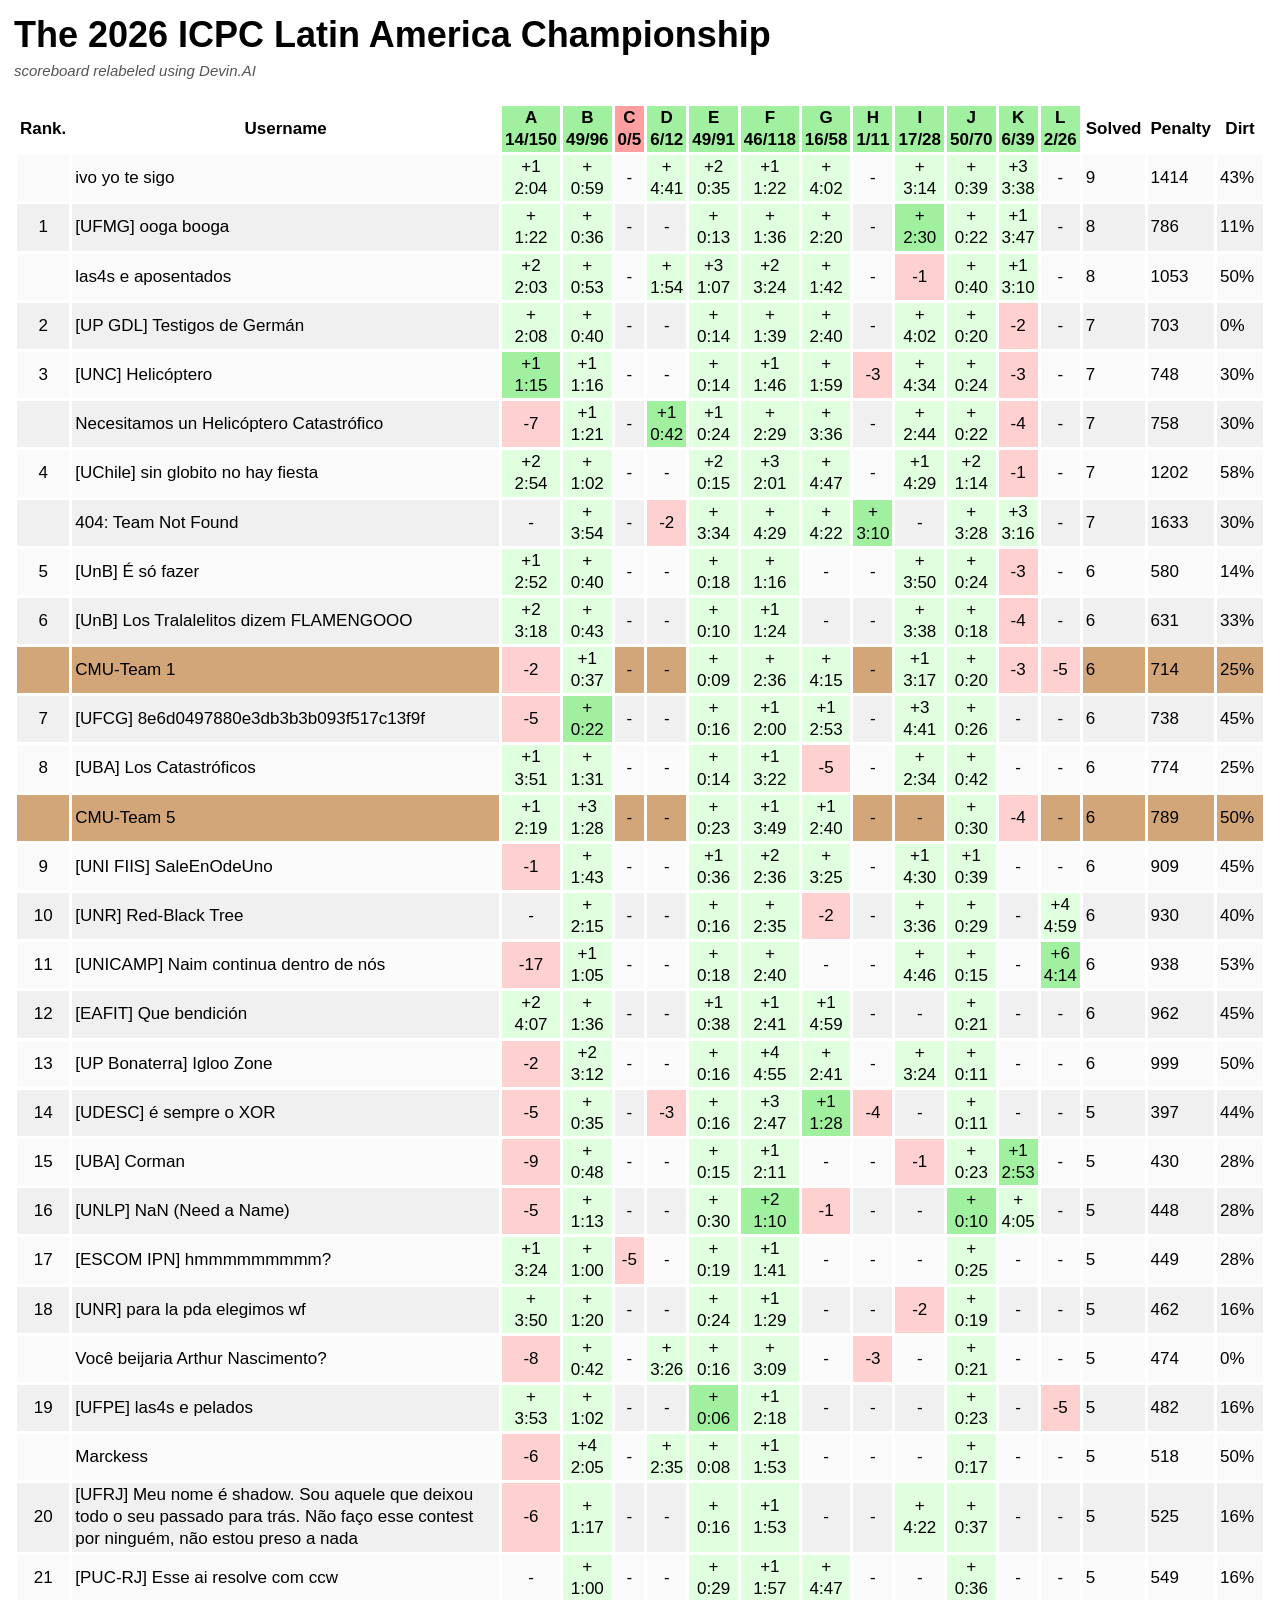
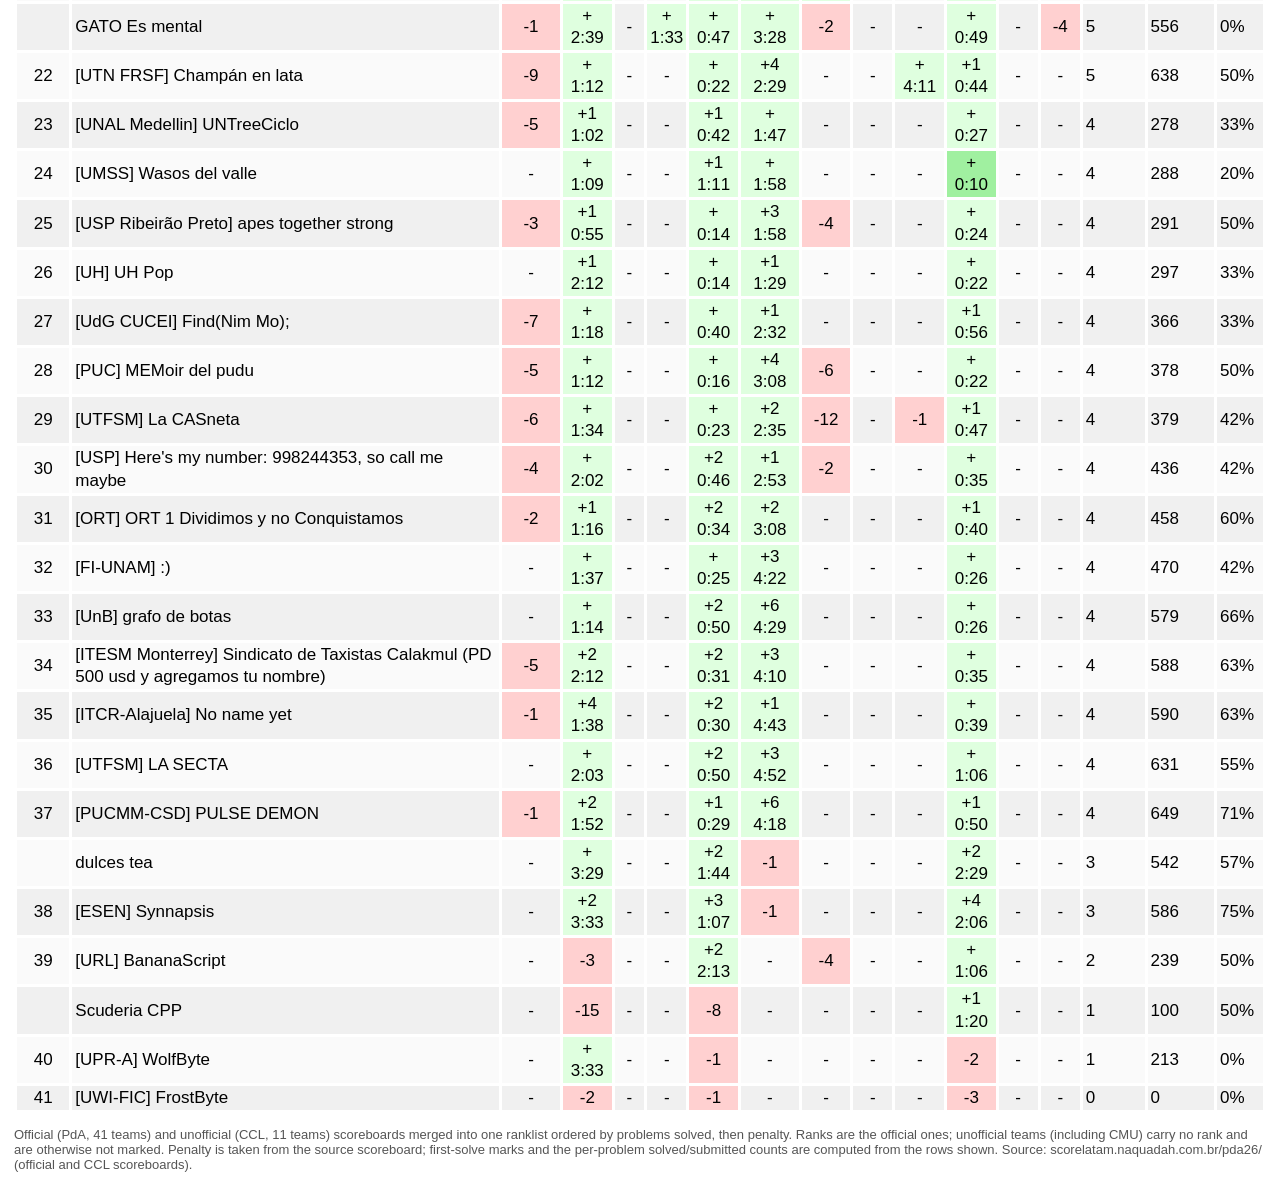
==== 20260307LAC26.html @ 2bc80c0d "LAC26: merge official+unofficial PDF scoreboards into 20260307LAC26.html, delete PDFs, repoint index" ====
<!DOCTYPE html>
<html lang="en"><head><meta charset="utf-8">
<meta name="viewport" content="width=device-width, initial-scale=1">
<title>LAC26 - The 2026 ICPC Latin America Championship</title>
<style>
  body { font-family: Roboto, Arial, Helvetica, "PingFang SC", "Microsoft YaHei", sans-serif; font-size: 17px; color: #000; background: #fff; margin: 14px; }
  h1 { font-size: 36px; font-weight: 700; margin: 4px 0 6px; }
  .sub { font-size: 15px; font-style: italic; color: #555; margin: 0 0 24px; }
  table { border-collapse: separate; border-spacing: 3px; }
  th, td { padding: 1px 3px; text-align: center; vertical-align: middle; white-space: nowrap; line-height: 1.3; }
  th { font-weight: 700; }
  th.p { background: #a0f0a0; }
  th.p0 { background: #ff9f9f; }
  td.rk { min-width: 46px; }
  td.nm { text-align: left; white-space: normal; min-width: 420px; max-width: 480px; }
  td.st { text-align: left; min-width: 40px; }
  tbody tr:nth-child(odd) td { background: #fafafa; }
  tbody tr:nth-child(even) td { background: #f0f0f0; }
  tbody tr td.ac { background: #dfffdf; }
  tbody tr td.fs { background: #a0f0a0; }
  tbody tr td.wa { background: #ffd0d0; }
  tbody tr td.proj { font-size: 13px; font-weight: 700; color: #333; background:
    linear-gradient(to top right, transparent calc(50% - 1px), #555 calc(50% - 1px), #555 calc(50% + 1px), transparent calc(50% + 1px)),
    linear-gradient(to bottom right, transparent calc(50% - 1px), #555 calc(50% - 1px), #555 calc(50% + 1px), transparent calc(50% + 1px)),
    #dfffdf; }
  tbody tr.cmu td.rk, tbody tr.cmu td.nm, tbody tr.cmu td.st, tbody tr.cmu td.na { background: #d2a679; }
  .tag { font-size: 13px; font-style: italic; color: #333; }
  .foot { font-size: 13px; color: #555; margin: 14px 0 24px; }
</style></head><body>
<h1>The 2026 ICPC Latin America Championship</h1>
<p class="sub">scoreboard relabeled using Devin.AI</p>
<table>
<thead><tr><th>Rank.</th><th>Username</th><th class="p">A<br>14/150</th><th class="p">B<br>49/96</th><th class="p0">C<br>0/5</th><th class="p">D<br>6/12</th><th class="p">E<br>49/91</th><th class="p">F<br>46/118</th><th class="p">G<br>16/58</th><th class="p">H<br>1/11</th><th class="p">I<br>17/28</th><th class="p">J<br>50/70</th><th class="p">K<br>6/39</th><th class="p">L<br>2/26</th><th>Solved</th><th>Penalty</th><th>Dirt</th></tr></thead>
<tbody>
<tr><td class="rk"></td><td class="nm">ivo yo te sigo</td><td class="ac">+1<br>2:04</td><td class="ac">+<br>0:59</td><td class="na">-</td><td class="ac">+<br>4:41</td><td class="ac">+2<br>0:35</td><td class="ac">+1<br>1:22</td><td class="ac">+<br>4:02</td><td class="na">-</td><td class="ac">+<br>3:14</td><td class="ac">+<br>0:39</td><td class="ac">+3<br>3:38</td><td class="na">-</td><td class="st">9</td><td class="st">1414</td><td class="st">43%</td></tr>
<tr><td class="rk">1</td><td class="nm">[UFMG] ooga booga</td><td class="ac">+<br>1:22</td><td class="ac">+<br>0:36</td><td class="na">-</td><td class="na">-</td><td class="ac">+<br>0:13</td><td class="ac">+<br>1:36</td><td class="ac">+<br>2:20</td><td class="na">-</td><td class="fs">+<br>2:30</td><td class="ac">+<br>0:22</td><td class="ac">+1<br>3:47</td><td class="na">-</td><td class="st">8</td><td class="st">786</td><td class="st">11%</td></tr>
<tr><td class="rk"></td><td class="nm">las4s e aposentados</td><td class="ac">+2<br>2:03</td><td class="ac">+<br>0:53</td><td class="na">-</td><td class="ac">+<br>1:54</td><td class="ac">+3<br>1:07</td><td class="ac">+2<br>3:24</td><td class="ac">+<br>1:42</td><td class="na">-</td><td class="wa">-1</td><td class="ac">+<br>0:40</td><td class="ac">+1<br>3:10</td><td class="na">-</td><td class="st">8</td><td class="st">1053</td><td class="st">50%</td></tr>
<tr><td class="rk">2</td><td class="nm">[UP GDL] Testigos de Germán</td><td class="ac">+<br>2:08</td><td class="ac">+<br>0:40</td><td class="na">-</td><td class="na">-</td><td class="ac">+<br>0:14</td><td class="ac">+<br>1:39</td><td class="ac">+<br>2:40</td><td class="na">-</td><td class="ac">+<br>4:02</td><td class="ac">+<br>0:20</td><td class="wa">-2</td><td class="na">-</td><td class="st">7</td><td class="st">703</td><td class="st">0%</td></tr>
<tr><td class="rk">3</td><td class="nm">[UNC] Helicóptero</td><td class="fs">+1<br>1:15</td><td class="ac">+1<br>1:16</td><td class="na">-</td><td class="na">-</td><td class="ac">+<br>0:14</td><td class="ac">+1<br>1:46</td><td class="ac">+<br>1:59</td><td class="wa">-3</td><td class="ac">+<br>4:34</td><td class="ac">+<br>0:24</td><td class="wa">-3</td><td class="na">-</td><td class="st">7</td><td class="st">748</td><td class="st">30%</td></tr>
<tr><td class="rk"></td><td class="nm">Necesitamos un Helicóptero Catastrófico</td><td class="wa">-7</td><td class="ac">+1<br>1:21</td><td class="na">-</td><td class="fs">+1<br>0:42</td><td class="ac">+1<br>0:24</td><td class="ac">+<br>2:29</td><td class="ac">+<br>3:36</td><td class="na">-</td><td class="ac">+<br>2:44</td><td class="ac">+<br>0:22</td><td class="wa">-4</td><td class="na">-</td><td class="st">7</td><td class="st">758</td><td class="st">30%</td></tr>
<tr><td class="rk">4</td><td class="nm">[UChile] sin globito no hay fiesta</td><td class="ac">+2<br>2:54</td><td class="ac">+<br>1:02</td><td class="na">-</td><td class="na">-</td><td class="ac">+2<br>0:15</td><td class="ac">+3<br>2:01</td><td class="ac">+<br>4:47</td><td class="na">-</td><td class="ac">+1<br>4:29</td><td class="ac">+2<br>1:14</td><td class="wa">-1</td><td class="na">-</td><td class="st">7</td><td class="st">1202</td><td class="st">58%</td></tr>
<tr><td class="rk"></td><td class="nm">404: Team Not Found</td><td class="na">-</td><td class="ac">+<br>3:54</td><td class="na">-</td><td class="wa">-2</td><td class="ac">+<br>3:34</td><td class="ac">+<br>4:29</td><td class="ac">+<br>4:22</td><td class="fs">+<br>3:10</td><td class="na">-</td><td class="ac">+<br>3:28</td><td class="ac">+3<br>3:16</td><td class="na">-</td><td class="st">7</td><td class="st">1633</td><td class="st">30%</td></tr>
<tr><td class="rk">5</td><td class="nm">[UnB] É só fazer</td><td class="ac">+1<br>2:52</td><td class="ac">+<br>0:40</td><td class="na">-</td><td class="na">-</td><td class="ac">+<br>0:18</td><td class="ac">+<br>1:16</td><td class="na">-</td><td class="na">-</td><td class="ac">+<br>3:50</td><td class="ac">+<br>0:24</td><td class="wa">-3</td><td class="na">-</td><td class="st">6</td><td class="st">580</td><td class="st">14%</td></tr>
<tr><td class="rk">6</td><td class="nm">[UnB] Los Tralalelitos dizem FLAMENGOOO</td><td class="ac">+2<br>3:18</td><td class="ac">+<br>0:43</td><td class="na">-</td><td class="na">-</td><td class="ac">+<br>0:10</td><td class="ac">+1<br>1:24</td><td class="na">-</td><td class="na">-</td><td class="ac">+<br>3:38</td><td class="ac">+<br>0:18</td><td class="wa">-4</td><td class="na">-</td><td class="st">6</td><td class="st">631</td><td class="st">33%</td></tr>
<tr class="cmu"><td class="rk"></td><td class="nm">CMU-Team 1</td><td class="wa">-2</td><td class="ac">+1<br>0:37</td><td class="na">-</td><td class="na">-</td><td class="ac">+<br>0:09</td><td class="ac">+<br>2:36</td><td class="ac">+<br>4:15</td><td class="na">-</td><td class="ac">+1<br>3:17</td><td class="ac">+<br>0:20</td><td class="wa">-3</td><td class="wa">-5</td><td class="st">6</td><td class="st">714</td><td class="st">25%</td></tr>
<tr><td class="rk">7</td><td class="nm">[UFCG] 8e6d0497880e3db3b3b093f517c13f9f</td><td class="wa">-5</td><td class="fs">+<br>0:22</td><td class="na">-</td><td class="na">-</td><td class="ac">+<br>0:16</td><td class="ac">+1<br>2:00</td><td class="ac">+1<br>2:53</td><td class="na">-</td><td class="ac">+3<br>4:41</td><td class="ac">+<br>0:26</td><td class="na">-</td><td class="na">-</td><td class="st">6</td><td class="st">738</td><td class="st">45%</td></tr>
<tr><td class="rk">8</td><td class="nm">[UBA] Los Catastróficos</td><td class="ac">+1<br>3:51</td><td class="ac">+<br>1:31</td><td class="na">-</td><td class="na">-</td><td class="ac">+<br>0:14</td><td class="ac">+1<br>3:22</td><td class="wa">-5</td><td class="na">-</td><td class="ac">+<br>2:34</td><td class="ac">+<br>0:42</td><td class="na">-</td><td class="na">-</td><td class="st">6</td><td class="st">774</td><td class="st">25%</td></tr>
<tr class="cmu"><td class="rk"></td><td class="nm">CMU-Team 5</td><td class="ac">+1<br>2:19</td><td class="ac">+3<br>1:28</td><td class="na">-</td><td class="na">-</td><td class="ac">+<br>0:23</td><td class="ac">+1<br>3:49</td><td class="ac">+1<br>2:40</td><td class="na">-</td><td class="na">-</td><td class="ac">+<br>0:30</td><td class="wa">-4</td><td class="na">-</td><td class="st">6</td><td class="st">789</td><td class="st">50%</td></tr>
<tr><td class="rk">9</td><td class="nm">[UNI FIIS] SaleEnOdeUno</td><td class="wa">-1</td><td class="ac">+<br>1:43</td><td class="na">-</td><td class="na">-</td><td class="ac">+1<br>0:36</td><td class="ac">+2<br>2:36</td><td class="ac">+<br>3:25</td><td class="na">-</td><td class="ac">+1<br>4:30</td><td class="ac">+1<br>0:39</td><td class="na">-</td><td class="na">-</td><td class="st">6</td><td class="st">909</td><td class="st">45%</td></tr>
<tr><td class="rk">10</td><td class="nm">[UNR] Red-Black Tree</td><td class="na">-</td><td class="ac">+<br>2:15</td><td class="na">-</td><td class="na">-</td><td class="ac">+<br>0:16</td><td class="ac">+<br>2:35</td><td class="wa">-2</td><td class="na">-</td><td class="ac">+<br>3:36</td><td class="ac">+<br>0:29</td><td class="na">-</td><td class="ac">+4<br>4:59</td><td class="st">6</td><td class="st">930</td><td class="st">40%</td></tr>
<tr><td class="rk">11</td><td class="nm">[UNICAMP] Naim continua dentro de nós</td><td class="wa">-17</td><td class="ac">+1<br>1:05</td><td class="na">-</td><td class="na">-</td><td class="ac">+<br>0:18</td><td class="ac">+<br>2:40</td><td class="na">-</td><td class="na">-</td><td class="ac">+<br>4:46</td><td class="ac">+<br>0:15</td><td class="na">-</td><td class="fs">+6<br>4:14</td><td class="st">6</td><td class="st">938</td><td class="st">53%</td></tr>
<tr><td class="rk">12</td><td class="nm">[EAFIT] Que bendición</td><td class="ac">+2<br>4:07</td><td class="ac">+<br>1:36</td><td class="na">-</td><td class="na">-</td><td class="ac">+1<br>0:38</td><td class="ac">+1<br>2:41</td><td class="ac">+1<br>4:59</td><td class="na">-</td><td class="na">-</td><td class="ac">+<br>0:21</td><td class="na">-</td><td class="na">-</td><td class="st">6</td><td class="st">962</td><td class="st">45%</td></tr>
<tr><td class="rk">13</td><td class="nm">[UP Bonaterra] Igloo Zone</td><td class="wa">-2</td><td class="ac">+2<br>3:12</td><td class="na">-</td><td class="na">-</td><td class="ac">+<br>0:16</td><td class="ac">+4<br>4:55</td><td class="ac">+<br>2:41</td><td class="na">-</td><td class="ac">+<br>3:24</td><td class="ac">+<br>0:11</td><td class="na">-</td><td class="na">-</td><td class="st">6</td><td class="st">999</td><td class="st">50%</td></tr>
<tr><td class="rk">14</td><td class="nm">[UDESC] é sempre o XOR</td><td class="wa">-5</td><td class="ac">+<br>0:35</td><td class="na">-</td><td class="wa">-3</td><td class="ac">+<br>0:16</td><td class="ac">+3<br>2:47</td><td class="fs">+1<br>1:28</td><td class="wa">-4</td><td class="na">-</td><td class="ac">+<br>0:11</td><td class="na">-</td><td class="na">-</td><td class="st">5</td><td class="st">397</td><td class="st">44%</td></tr>
<tr><td class="rk">15</td><td class="nm">[UBA] Corman</td><td class="wa">-9</td><td class="ac">+<br>0:48</td><td class="na">-</td><td class="na">-</td><td class="ac">+<br>0:15</td><td class="ac">+1<br>2:11</td><td class="na">-</td><td class="na">-</td><td class="wa">-1</td><td class="ac">+<br>0:23</td><td class="fs">+1<br>2:53</td><td class="na">-</td><td class="st">5</td><td class="st">430</td><td class="st">28%</td></tr>
<tr><td class="rk">16</td><td class="nm">[UNLP] NaN (Need a Name)</td><td class="wa">-5</td><td class="ac">+<br>1:13</td><td class="na">-</td><td class="na">-</td><td class="ac">+<br>0:30</td><td class="fs">+2<br>1:10</td><td class="wa">-1</td><td class="na">-</td><td class="na">-</td><td class="fs">+<br>0:10</td><td class="ac">+<br>4:05</td><td class="na">-</td><td class="st">5</td><td class="st">448</td><td class="st">28%</td></tr>
<tr><td class="rk">17</td><td class="nm">[ESCOM IPN] hmmmmmmmmm?</td><td class="ac">+1<br>3:24</td><td class="ac">+<br>1:00</td><td class="wa">-5</td><td class="na">-</td><td class="ac">+<br>0:19</td><td class="ac">+1<br>1:41</td><td class="na">-</td><td class="na">-</td><td class="na">-</td><td class="ac">+<br>0:25</td><td class="na">-</td><td class="na">-</td><td class="st">5</td><td class="st">449</td><td class="st">28%</td></tr>
<tr><td class="rk">18</td><td class="nm">[UNR] para la pda elegimos wf</td><td class="ac">+<br>3:50</td><td class="ac">+<br>1:20</td><td class="na">-</td><td class="na">-</td><td class="ac">+<br>0:24</td><td class="ac">+1<br>1:29</td><td class="na">-</td><td class="na">-</td><td class="wa">-2</td><td class="ac">+<br>0:19</td><td class="na">-</td><td class="na">-</td><td class="st">5</td><td class="st">462</td><td class="st">16%</td></tr>
<tr><td class="rk"></td><td class="nm">Você beijaria Arthur Nascimento?</td><td class="wa">-8</td><td class="ac">+<br>0:42</td><td class="na">-</td><td class="ac">+<br>3:26</td><td class="ac">+<br>0:16</td><td class="ac">+<br>3:09</td><td class="na">-</td><td class="wa">-3</td><td class="na">-</td><td class="ac">+<br>0:21</td><td class="na">-</td><td class="na">-</td><td class="st">5</td><td class="st">474</td><td class="st">0%</td></tr>
<tr><td class="rk">19</td><td class="nm">[UFPE] las4s e pelados</td><td class="ac">+<br>3:53</td><td class="ac">+<br>1:02</td><td class="na">-</td><td class="na">-</td><td class="fs">+<br>0:06</td><td class="ac">+1<br>2:18</td><td class="na">-</td><td class="na">-</td><td class="na">-</td><td class="ac">+<br>0:23</td><td class="na">-</td><td class="wa">-5</td><td class="st">5</td><td class="st">482</td><td class="st">16%</td></tr>
<tr><td class="rk"></td><td class="nm">Marckess</td><td class="wa">-6</td><td class="ac">+4<br>2:05</td><td class="na">-</td><td class="ac">+<br>2:35</td><td class="ac">+<br>0:08</td><td class="ac">+1<br>1:53</td><td class="na">-</td><td class="na">-</td><td class="na">-</td><td class="ac">+<br>0:17</td><td class="na">-</td><td class="na">-</td><td class="st">5</td><td class="st">518</td><td class="st">50%</td></tr>
<tr><td class="rk">20</td><td class="nm">[UFRJ] Meu nome é shadow. Sou aquele que deixou todo o seu passado para trás. Não faço esse contest por ninguém, não estou preso a nada</td><td class="wa">-6</td><td class="ac">+<br>1:17</td><td class="na">-</td><td class="na">-</td><td class="ac">+<br>0:16</td><td class="ac">+1<br>1:53</td><td class="na">-</td><td class="na">-</td><td class="ac">+<br>4:22</td><td class="ac">+<br>0:37</td><td class="na">-</td><td class="na">-</td><td class="st">5</td><td class="st">525</td><td class="st">16%</td></tr>
<tr><td class="rk">21</td><td class="nm">[PUC-RJ] Esse ai resolve com ccw</td><td class="na">-</td><td class="ac">+<br>1:00</td><td class="na">-</td><td class="na">-</td><td class="ac">+<br>0:29</td><td class="ac">+1<br>1:57</td><td class="ac">+<br>4:47</td><td class="na">-</td><td class="na">-</td><td class="ac">+<br>0:36</td><td class="na">-</td><td class="na">-</td><td class="st">5</td><td class="st">549</td><td class="st">16%</td></tr>
<tr><td class="rk"></td><td class="nm">GATO Es mental</td><td class="wa">-1</td><td class="ac">+<br>2:39</td><td class="na">-</td><td class="ac">+<br>1:33</td><td class="ac">+<br>0:47</td><td class="ac">+<br>3:28</td><td class="wa">-2</td><td class="na">-</td><td class="na">-</td><td class="ac">+<br>0:49</td><td class="na">-</td><td class="wa">-4</td><td class="st">5</td><td class="st">556</td><td class="st">0%</td></tr>
<tr><td class="rk">22</td><td class="nm">[UTN FRSF] Champán en lata</td><td class="wa">-9</td><td class="ac">+<br>1:12</td><td class="na">-</td><td class="na">-</td><td class="ac">+<br>0:22</td><td class="ac">+4<br>2:29</td><td class="na">-</td><td class="na">-</td><td class="ac">+<br>4:11</td><td class="ac">+1<br>0:44</td><td class="na">-</td><td class="na">-</td><td class="st">5</td><td class="st">638</td><td class="st">50%</td></tr>
<tr><td class="rk">23</td><td class="nm">[UNAL Medellin] UNTreeCiclo</td><td class="wa">-5</td><td class="ac">+1<br>1:02</td><td class="na">-</td><td class="na">-</td><td class="ac">+1<br>0:42</td><td class="ac">+<br>1:47</td><td class="na">-</td><td class="na">-</td><td class="na">-</td><td class="ac">+<br>0:27</td><td class="na">-</td><td class="na">-</td><td class="st">4</td><td class="st">278</td><td class="st">33%</td></tr>
<tr><td class="rk">24</td><td class="nm">[UMSS] Wasos del valle</td><td class="na">-</td><td class="ac">+<br>1:09</td><td class="na">-</td><td class="na">-</td><td class="ac">+1<br>1:11</td><td class="ac">+<br>1:58</td><td class="na">-</td><td class="na">-</td><td class="na">-</td><td class="fs">+<br>0:10</td><td class="na">-</td><td class="na">-</td><td class="st">4</td><td class="st">288</td><td class="st">20%</td></tr>
<tr><td class="rk">25</td><td class="nm">[USP Ribeirão Preto] apes together strong</td><td class="wa">-3</td><td class="ac">+1<br>0:55</td><td class="na">-</td><td class="na">-</td><td class="ac">+<br>0:14</td><td class="ac">+3<br>1:58</td><td class="wa">-4</td><td class="na">-</td><td class="na">-</td><td class="ac">+<br>0:24</td><td class="na">-</td><td class="na">-</td><td class="st">4</td><td class="st">291</td><td class="st">50%</td></tr>
<tr><td class="rk">26</td><td class="nm">[UH] UH Pop</td><td class="na">-</td><td class="ac">+1<br>2:12</td><td class="na">-</td><td class="na">-</td><td class="ac">+<br>0:14</td><td class="ac">+1<br>1:29</td><td class="na">-</td><td class="na">-</td><td class="na">-</td><td class="ac">+<br>0:22</td><td class="na">-</td><td class="na">-</td><td class="st">4</td><td class="st">297</td><td class="st">33%</td></tr>
<tr><td class="rk">27</td><td class="nm">[UdG CUCEI] Find(Nim Mo);</td><td class="wa">-7</td><td class="ac">+<br>1:18</td><td class="na">-</td><td class="na">-</td><td class="ac">+<br>0:40</td><td class="ac">+1<br>2:32</td><td class="na">-</td><td class="na">-</td><td class="na">-</td><td class="ac">+1<br>0:56</td><td class="na">-</td><td class="na">-</td><td class="st">4</td><td class="st">366</td><td class="st">33%</td></tr>
<tr><td class="rk">28</td><td class="nm">[PUC] MEMoir del pudu</td><td class="wa">-5</td><td class="ac">+<br>1:12</td><td class="na">-</td><td class="na">-</td><td class="ac">+<br>0:16</td><td class="ac">+4<br>3:08</td><td class="wa">-6</td><td class="na">-</td><td class="na">-</td><td class="ac">+<br>0:22</td><td class="na">-</td><td class="na">-</td><td class="st">4</td><td class="st">378</td><td class="st">50%</td></tr>
<tr><td class="rk">29</td><td class="nm">[UTFSM] La CASneta</td><td class="wa">-6</td><td class="ac">+<br>1:34</td><td class="na">-</td><td class="na">-</td><td class="ac">+<br>0:23</td><td class="ac">+2<br>2:35</td><td class="wa">-12</td><td class="na">-</td><td class="wa">-1</td><td class="ac">+1<br>0:47</td><td class="na">-</td><td class="na">-</td><td class="st">4</td><td class="st">379</td><td class="st">42%</td></tr>
<tr><td class="rk">30</td><td class="nm">[USP] Here&#x27;s my number: 998244353, so call me maybe</td><td class="wa">-4</td><td class="ac">+<br>2:02</td><td class="na">-</td><td class="na">-</td><td class="ac">+2<br>0:46</td><td class="ac">+1<br>2:53</td><td class="wa">-2</td><td class="na">-</td><td class="na">-</td><td class="ac">+<br>0:35</td><td class="na">-</td><td class="na">-</td><td class="st">4</td><td class="st">436</td><td class="st">42%</td></tr>
<tr><td class="rk">31</td><td class="nm">[ORT] ORT 1 Dividimos y no Conquistamos</td><td class="wa">-2</td><td class="ac">+1<br>1:16</td><td class="na">-</td><td class="na">-</td><td class="ac">+2<br>0:34</td><td class="ac">+2<br>3:08</td><td class="na">-</td><td class="na">-</td><td class="na">-</td><td class="ac">+1<br>0:40</td><td class="na">-</td><td class="na">-</td><td class="st">4</td><td class="st">458</td><td class="st">60%</td></tr>
<tr><td class="rk">32</td><td class="nm">[FI-UNAM] :)</td><td class="na">-</td><td class="ac">+<br>1:37</td><td class="na">-</td><td class="na">-</td><td class="ac">+<br>0:25</td><td class="ac">+3<br>4:22</td><td class="na">-</td><td class="na">-</td><td class="na">-</td><td class="ac">+<br>0:26</td><td class="na">-</td><td class="na">-</td><td class="st">4</td><td class="st">470</td><td class="st">42%</td></tr>
<tr><td class="rk">33</td><td class="nm">[UnB] grafo de botas</td><td class="na">-</td><td class="ac">+<br>1:14</td><td class="na">-</td><td class="na">-</td><td class="ac">+2<br>0:50</td><td class="ac">+6<br>4:29</td><td class="na">-</td><td class="na">-</td><td class="na">-</td><td class="ac">+<br>0:26</td><td class="na">-</td><td class="na">-</td><td class="st">4</td><td class="st">579</td><td class="st">66%</td></tr>
<tr><td class="rk">34</td><td class="nm">[ITESM Monterrey] Sindicato de Taxistas Calakmul (PD 500 usd y agregamos tu nombre)</td><td class="wa">-5</td><td class="ac">+2<br>2:12</td><td class="na">-</td><td class="na">-</td><td class="ac">+2<br>0:31</td><td class="ac">+3<br>4:10</td><td class="na">-</td><td class="na">-</td><td class="na">-</td><td class="ac">+<br>0:35</td><td class="na">-</td><td class="na">-</td><td class="st">4</td><td class="st">588</td><td class="st">63%</td></tr>
<tr><td class="rk">35</td><td class="nm">[ITCR-Alajuela] No name yet</td><td class="wa">-1</td><td class="ac">+4<br>1:38</td><td class="na">-</td><td class="na">-</td><td class="ac">+2<br>0:30</td><td class="ac">+1<br>4:43</td><td class="na">-</td><td class="na">-</td><td class="na">-</td><td class="ac">+<br>0:39</td><td class="na">-</td><td class="na">-</td><td class="st">4</td><td class="st">590</td><td class="st">63%</td></tr>
<tr><td class="rk">36</td><td class="nm">[UTFSM] LA SECTA</td><td class="na">-</td><td class="ac">+<br>2:03</td><td class="na">-</td><td class="na">-</td><td class="ac">+2<br>0:50</td><td class="ac">+3<br>4:52</td><td class="na">-</td><td class="na">-</td><td class="na">-</td><td class="ac">+<br>1:06</td><td class="na">-</td><td class="na">-</td><td class="st">4</td><td class="st">631</td><td class="st">55%</td></tr>
<tr><td class="rk">37</td><td class="nm">[PUCMM-CSD] PULSE DEMON</td><td class="wa">-1</td><td class="ac">+2<br>1:52</td><td class="na">-</td><td class="na">-</td><td class="ac">+1<br>0:29</td><td class="ac">+6<br>4:18</td><td class="na">-</td><td class="na">-</td><td class="na">-</td><td class="ac">+1<br>0:50</td><td class="na">-</td><td class="na">-</td><td class="st">4</td><td class="st">649</td><td class="st">71%</td></tr>
<tr><td class="rk"></td><td class="nm">dulces tea</td><td class="na">-</td><td class="ac">+<br>3:29</td><td class="na">-</td><td class="na">-</td><td class="ac">+2<br>1:44</td><td class="wa">-1</td><td class="na">-</td><td class="na">-</td><td class="na">-</td><td class="ac">+2<br>2:29</td><td class="na">-</td><td class="na">-</td><td class="st">3</td><td class="st">542</td><td class="st">57%</td></tr>
<tr><td class="rk">38</td><td class="nm">[ESEN] Synnapsis</td><td class="na">-</td><td class="ac">+2<br>3:33</td><td class="na">-</td><td class="na">-</td><td class="ac">+3<br>1:07</td><td class="wa">-1</td><td class="na">-</td><td class="na">-</td><td class="na">-</td><td class="ac">+4<br>2:06</td><td class="na">-</td><td class="na">-</td><td class="st">3</td><td class="st">586</td><td class="st">75%</td></tr>
<tr><td class="rk">39</td><td class="nm">[URL] BananaScript</td><td class="na">-</td><td class="wa">-3</td><td class="na">-</td><td class="na">-</td><td class="ac">+2<br>2:13</td><td class="na">-</td><td class="wa">-4</td><td class="na">-</td><td class="na">-</td><td class="ac">+<br>1:06</td><td class="na">-</td><td class="na">-</td><td class="st">2</td><td class="st">239</td><td class="st">50%</td></tr>
<tr><td class="rk"></td><td class="nm">Scuderia CPP</td><td class="na">-</td><td class="wa">-15</td><td class="na">-</td><td class="na">-</td><td class="wa">-8</td><td class="na">-</td><td class="na">-</td><td class="na">-</td><td class="na">-</td><td class="ac">+1<br>1:20</td><td class="na">-</td><td class="na">-</td><td class="st">1</td><td class="st">100</td><td class="st">50%</td></tr>
<tr><td class="rk">40</td><td class="nm">[UPR-A] WolfByte</td><td class="na">-</td><td class="ac">+<br>3:33</td><td class="na">-</td><td class="na">-</td><td class="wa">-1</td><td class="na">-</td><td class="na">-</td><td class="na">-</td><td class="na">-</td><td class="wa">-2</td><td class="na">-</td><td class="na">-</td><td class="st">1</td><td class="st">213</td><td class="st">0%</td></tr>
<tr><td class="rk">41</td><td class="nm">[UWI-FIC] FrostByte</td><td class="na">-</td><td class="wa">-2</td><td class="na">-</td><td class="na">-</td><td class="wa">-1</td><td class="na">-</td><td class="na">-</td><td class="na">-</td><td class="na">-</td><td class="wa">-3</td><td class="na">-</td><td class="na">-</td><td class="st">0</td><td class="st">0</td><td class="st">0%</td></tr>
</tbody></table>
<p class="foot">Official (PdA, 41 teams) and unofficial (CCL, 11 teams) scoreboards merged into one ranklist ordered by problems solved, then penalty. Ranks are the official ones; unofficial teams (including CMU) carry no rank and are otherwise not marked. Penalty is taken from the source scoreboard; first-solve marks and the per-problem solved/submitted counts are computed from the rows shown. Source: scorelatam.naquadah.com.br/pda26/ (official and CCL scoreboards).</p>
</body></html>
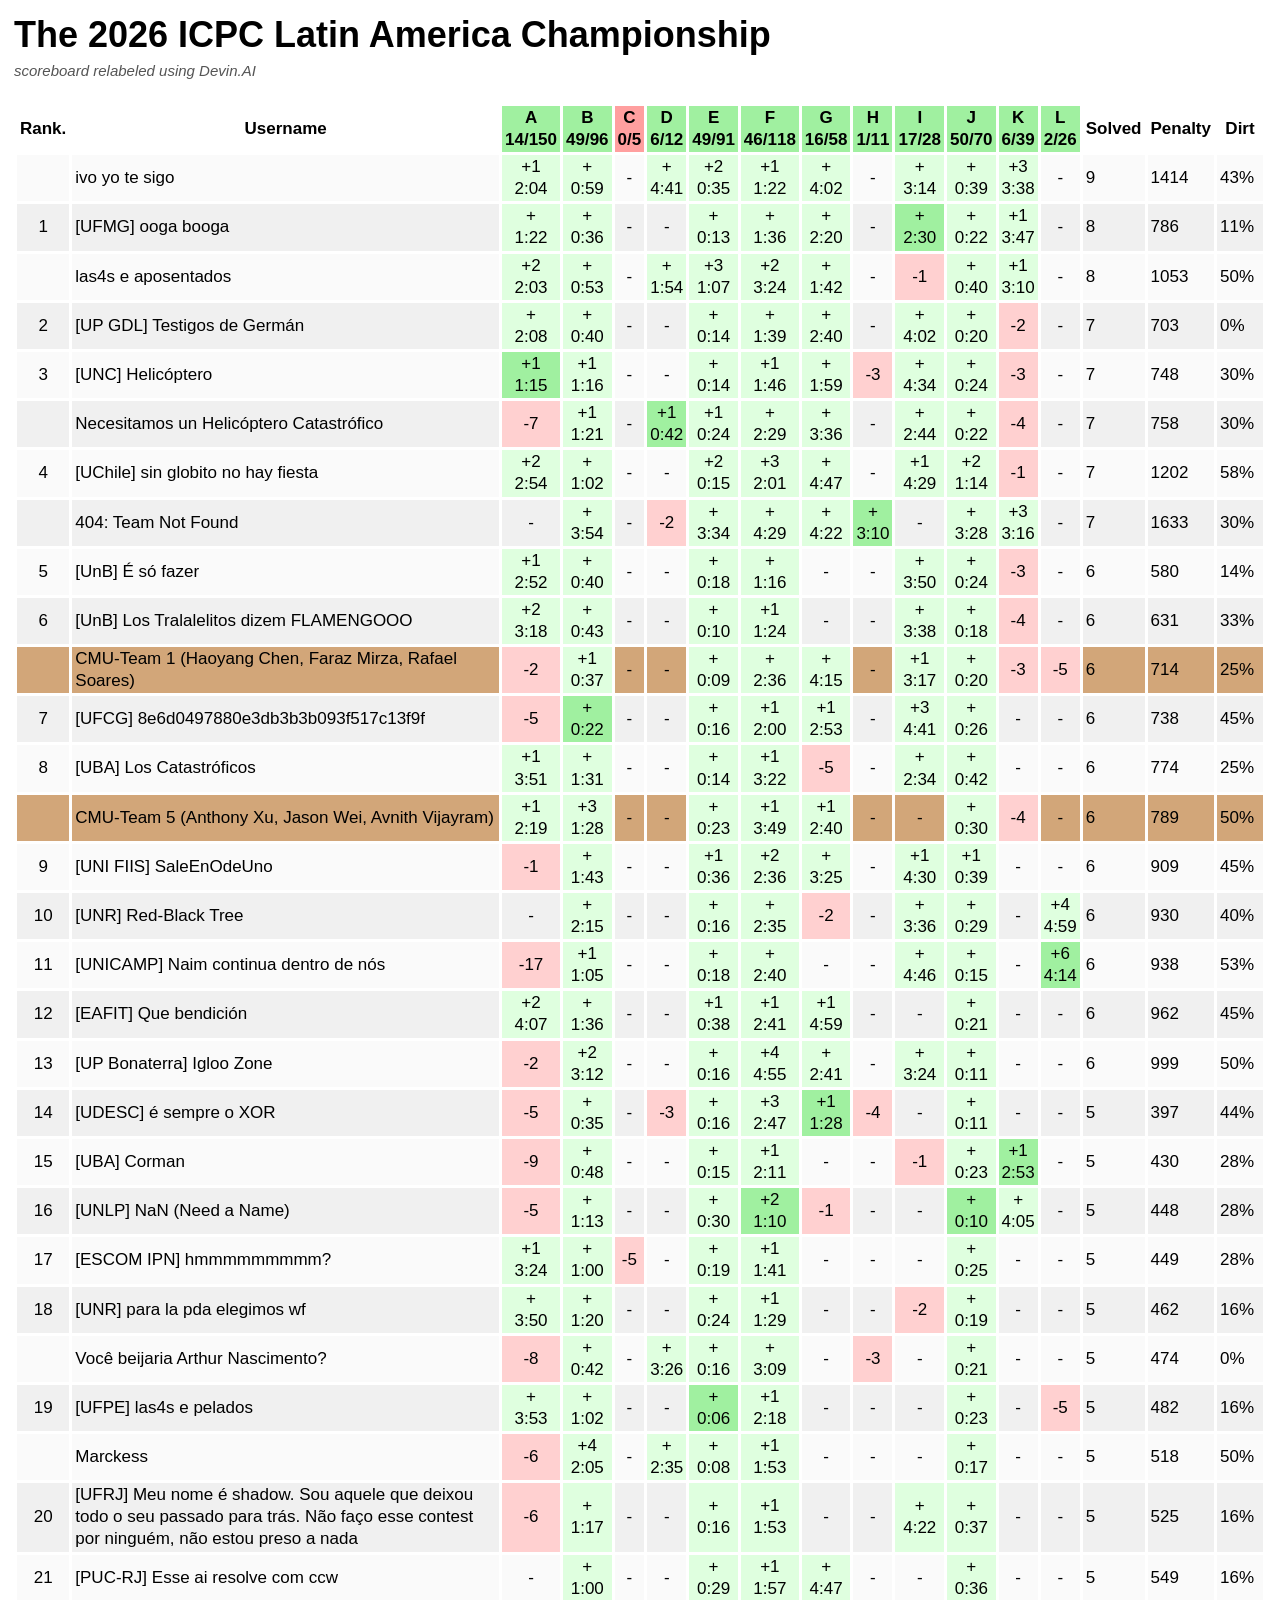
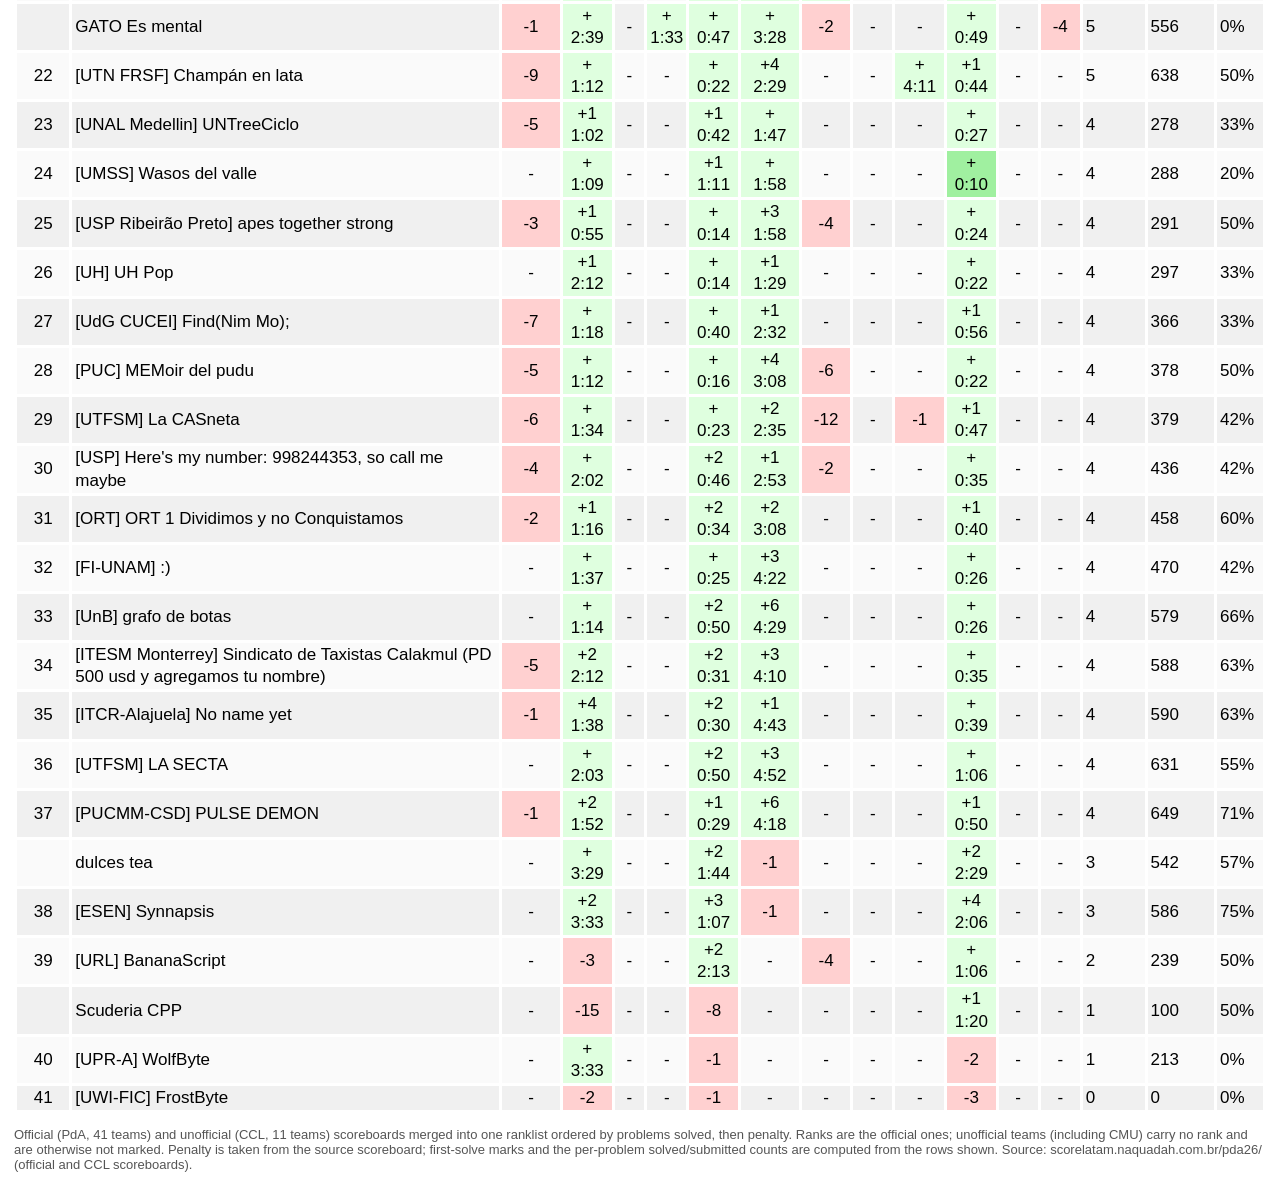
==== commit 7e84929e: "LAC26: add CMU-Team 1/5 rosters Co-Authored-By: Devin AI <158243242+devin-ai-integration[bot]@users." ====
--- a/20260307LAC26.html
+++ b/20260307LAC26.html
@@ -42,10 +42,10 @@
 <tr><td class="rk"></td><td class="nm">404: Team Not Found</td><td class="na">-</td><td class="ac">+<br>3:54</td><td class="na">-</td><td class="wa">-2</td><td class="ac">+<br>3:34</td><td class="ac">+<br>4:29</td><td class="ac">+<br>4:22</td><td class="fs">+<br>3:10</td><td class="na">-</td><td class="ac">+<br>3:28</td><td class="ac">+3<br>3:16</td><td class="na">-</td><td class="st">7</td><td class="st">1633</td><td class="st">30%</td></tr>
 <tr><td class="rk">5</td><td class="nm">[UnB] É só fazer</td><td class="ac">+1<br>2:52</td><td class="ac">+<br>0:40</td><td class="na">-</td><td class="na">-</td><td class="ac">+<br>0:18</td><td class="ac">+<br>1:16</td><td class="na">-</td><td class="na">-</td><td class="ac">+<br>3:50</td><td class="ac">+<br>0:24</td><td class="wa">-3</td><td class="na">-</td><td class="st">6</td><td class="st">580</td><td class="st">14%</td></tr>
 <tr><td class="rk">6</td><td class="nm">[UnB] Los Tralalelitos dizem FLAMENGOOO</td><td class="ac">+2<br>3:18</td><td class="ac">+<br>0:43</td><td class="na">-</td><td class="na">-</td><td class="ac">+<br>0:10</td><td class="ac">+1<br>1:24</td><td class="na">-</td><td class="na">-</td><td class="ac">+<br>3:38</td><td class="ac">+<br>0:18</td><td class="wa">-4</td><td class="na">-</td><td class="st">6</td><td class="st">631</td><td class="st">33%</td></tr>
-<tr class="cmu"><td class="rk"></td><td class="nm">CMU-Team 1</td><td class="wa">-2</td><td class="ac">+1<br>0:37</td><td class="na">-</td><td class="na">-</td><td class="ac">+<br>0:09</td><td class="ac">+<br>2:36</td><td class="ac">+<br>4:15</td><td class="na">-</td><td class="ac">+1<br>3:17</td><td class="ac">+<br>0:20</td><td class="wa">-3</td><td class="wa">-5</td><td class="st">6</td><td class="st">714</td><td class="st">25%</td></tr>
+<tr class="cmu"><td class="rk"></td><td class="nm">CMU-Team 1 (Haoyang Chen, Faraz Mirza, Rafael Soares)</td><td class="wa">-2</td><td class="ac">+1<br>0:37</td><td class="na">-</td><td class="na">-</td><td class="ac">+<br>0:09</td><td class="ac">+<br>2:36</td><td class="ac">+<br>4:15</td><td class="na">-</td><td class="ac">+1<br>3:17</td><td class="ac">+<br>0:20</td><td class="wa">-3</td><td class="wa">-5</td><td class="st">6</td><td class="st">714</td><td class="st">25%</td></tr>
 <tr><td class="rk">7</td><td class="nm">[UFCG] 8e6d0497880e3db3b3b093f517c13f9f</td><td class="wa">-5</td><td class="fs">+<br>0:22</td><td class="na">-</td><td class="na">-</td><td class="ac">+<br>0:16</td><td class="ac">+1<br>2:00</td><td class="ac">+1<br>2:53</td><td class="na">-</td><td class="ac">+3<br>4:41</td><td class="ac">+<br>0:26</td><td class="na">-</td><td class="na">-</td><td class="st">6</td><td class="st">738</td><td class="st">45%</td></tr>
 <tr><td class="rk">8</td><td class="nm">[UBA] Los Catastróficos</td><td class="ac">+1<br>3:51</td><td class="ac">+<br>1:31</td><td class="na">-</td><td class="na">-</td><td class="ac">+<br>0:14</td><td class="ac">+1<br>3:22</td><td class="wa">-5</td><td class="na">-</td><td class="ac">+<br>2:34</td><td class="ac">+<br>0:42</td><td class="na">-</td><td class="na">-</td><td class="st">6</td><td class="st">774</td><td class="st">25%</td></tr>
-<tr class="cmu"><td class="rk"></td><td class="nm">CMU-Team 5</td><td class="ac">+1<br>2:19</td><td class="ac">+3<br>1:28</td><td class="na">-</td><td class="na">-</td><td class="ac">+<br>0:23</td><td class="ac">+1<br>3:49</td><td class="ac">+1<br>2:40</td><td class="na">-</td><td class="na">-</td><td class="ac">+<br>0:30</td><td class="wa">-4</td><td class="na">-</td><td class="st">6</td><td class="st">789</td><td class="st">50%</td></tr>
+<tr class="cmu"><td class="rk"></td><td class="nm">CMU-Team 5 (Anthony Xu, Jason Wei, Avnith Vijayram)</td><td class="ac">+1<br>2:19</td><td class="ac">+3<br>1:28</td><td class="na">-</td><td class="na">-</td><td class="ac">+<br>0:23</td><td class="ac">+1<br>3:49</td><td class="ac">+1<br>2:40</td><td class="na">-</td><td class="na">-</td><td class="ac">+<br>0:30</td><td class="wa">-4</td><td class="na">-</td><td class="st">6</td><td class="st">789</td><td class="st">50%</td></tr>
 <tr><td class="rk">9</td><td class="nm">[UNI FIIS] SaleEnOdeUno</td><td class="wa">-1</td><td class="ac">+<br>1:43</td><td class="na">-</td><td class="na">-</td><td class="ac">+1<br>0:36</td><td class="ac">+2<br>2:36</td><td class="ac">+<br>3:25</td><td class="na">-</td><td class="ac">+1<br>4:30</td><td class="ac">+1<br>0:39</td><td class="na">-</td><td class="na">-</td><td class="st">6</td><td class="st">909</td><td class="st">45%</td></tr>
 <tr><td class="rk">10</td><td class="nm">[UNR] Red-Black Tree</td><td class="na">-</td><td class="ac">+<br>2:15</td><td class="na">-</td><td class="na">-</td><td class="ac">+<br>0:16</td><td class="ac">+<br>2:35</td><td class="wa">-2</td><td class="na">-</td><td class="ac">+<br>3:36</td><td class="ac">+<br>0:29</td><td class="na">-</td><td class="ac">+4<br>4:59</td><td class="st">6</td><td class="st">930</td><td class="st">40%</td></tr>
 <tr><td class="rk">11</td><td class="nm">[UNICAMP] Naim continua dentro de nós</td><td class="wa">-17</td><td class="ac">+1<br>1:05</td><td class="na">-</td><td class="na">-</td><td class="ac">+<br>0:18</td><td class="ac">+<br>2:40</td><td class="na">-</td><td class="na">-</td><td class="ac">+<br>4:46</td><td class="ac">+<br>0:15</td><td class="na">-</td><td class="fs">+6<br>4:14</td><td class="st">6</td><td class="st">938</td><td class="st">53%</td></tr>
